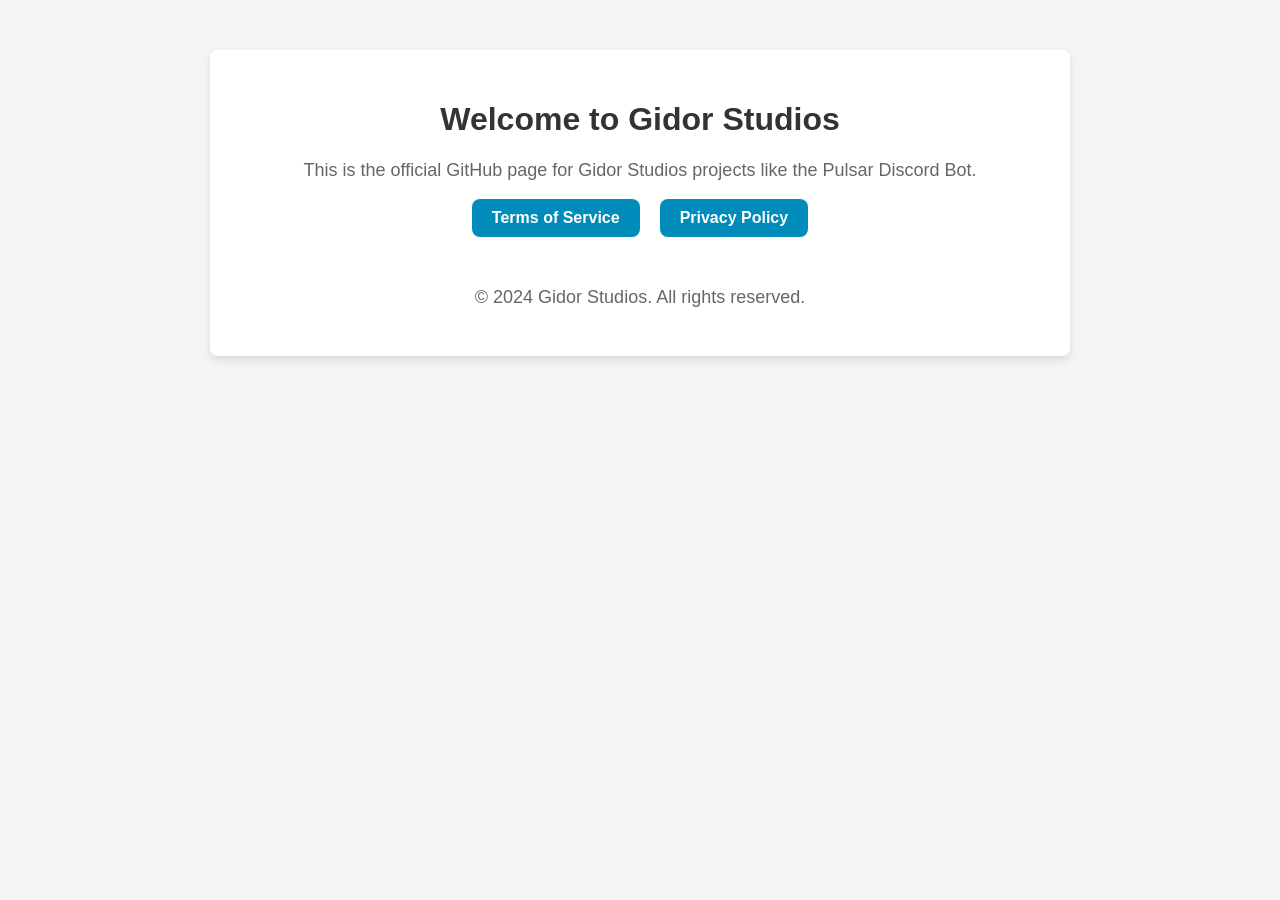
==== index.html @ 489976d1 "feat(pages): add basic pages" ====
<!DOCTYPE html>
<html lang="en">

<head>
    <meta charset="UTF-8">
    <meta name="viewport" content="width=device-width, initial-scale=1.0">
    <title>Gidor Studios</title>
    <style>
        body {
            font-family: Arial, sans-serif;
            background-color: #f4f4f4;
            margin: 0;
            padding: 0;
        }

        .container {
            max-width: 800px;
            margin: 50px auto;
            background-color: white;
            padding: 30px;
            border-radius: 8px;
            box-shadow: 0 4px 8px rgba(0, 0, 0, 0.1);
        }

        h1 {
            text-align: center;
            color: #333;
        }

        p {
            text-align: center;
            color: #666;
            font-size: 18px;
        }

        ul {
            list-style-type: none;
            padding: 0;
            display: flex;
            justify-content: center;
            gap: 20px;
        }

        ul li {
            background-color: #008CBA;
            border-radius: 8px;
            padding: 10px 20px;
        }

        ul li a {
            text-decoration: none;
            color: white;
            font-weight: bold;
        }

        ul li a:hover {
            color: #fff;
            text-decoration: underline;
        }

        .footer {
            text-align: center;
            margin-top: 50px;
            font-size: 14px;
            color: #888;
        }
    </style>
</head>

<body>
    <div class="container">
        <h1>Welcome to Gidor Studios</h1>
        <p>This is the official GitHub page for Gidor Studios projects like the Pulsar Discord Bot.</p>

        <ul>
            <li><a href="termsofservice.html">Terms of Service</a></li>
            <li><a href="privacy.html">Privacy Policy</a></li>
        </ul>

        <div class="footer">
            <p>&copy; 2024 Gidor Studios. All rights reserved.</p>
        </div>
    </div>
</body>

</html>
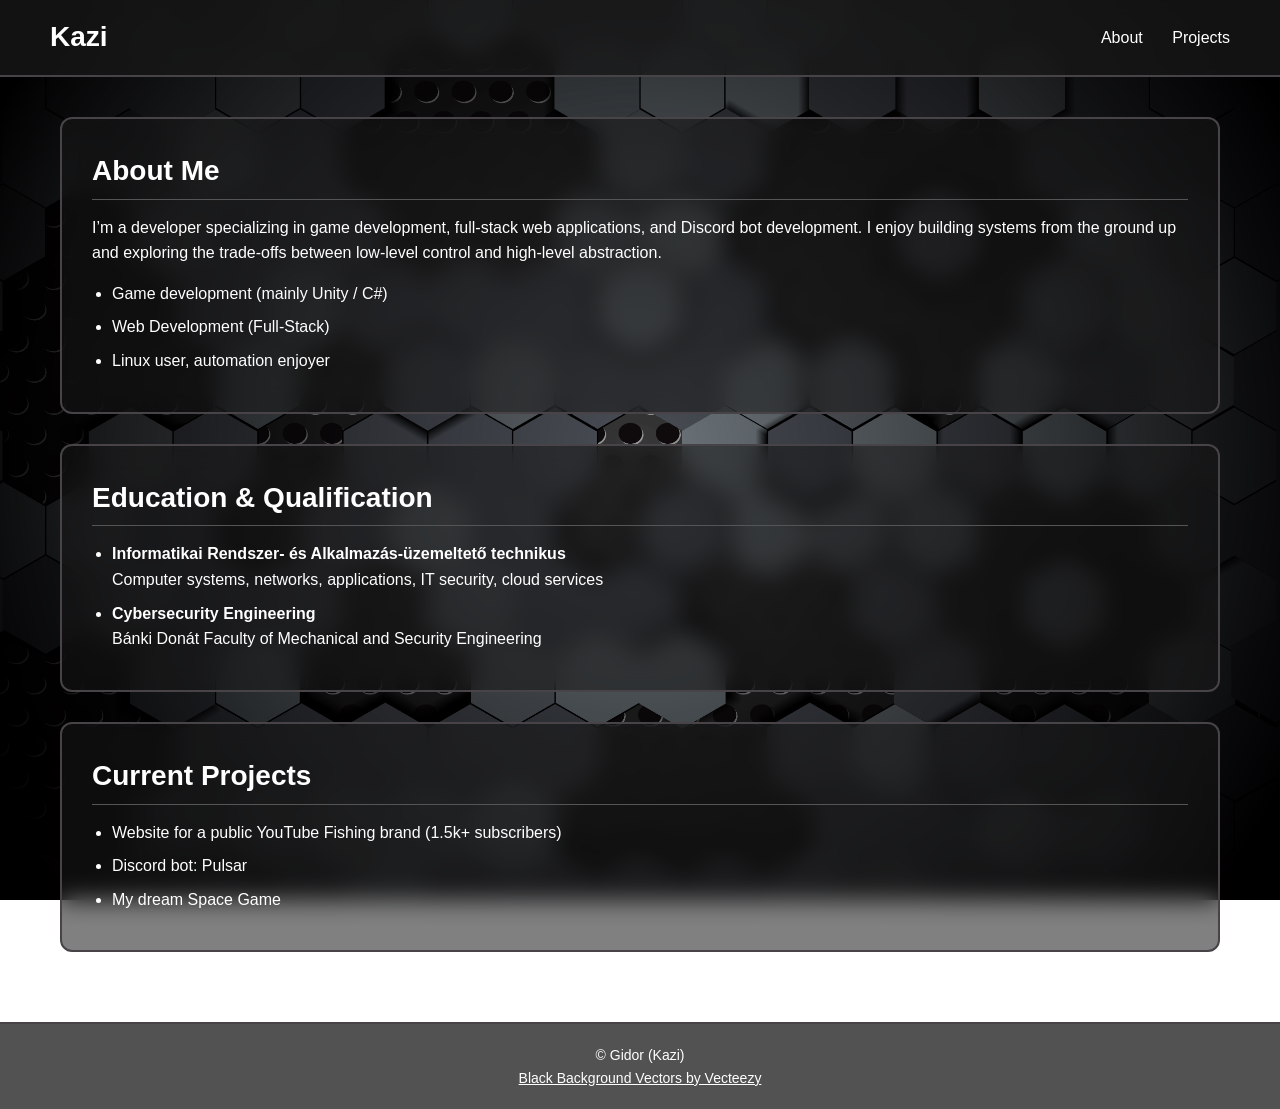
==== commit 30db3f3a: "initial commit" ====
--- a/index.html
+++ b/index.html
@@ -1,86 +1,63 @@
 <!DOCTYPE html>
 <html lang="en">
-
 <head>
     <meta charset="UTF-8">
-    <meta name="viewport" content="width=device-width, initial-scale=1.0">
-    <title>Gidor Studios</title>
-    <style>
-        body {
-            font-family: Arial, sans-serif;
-            background-color: #f4f4f4;
-            margin: 0;
-            padding: 0;
-        }
+    <title>MrGidor</title>
+    <link rel="stylesheet" href="/assets/css/style.css">
+</head>
+<body>
+<div class="container">
+<header>
+    <h1>Kazi</h1>
+    <nav>
+        <a href="/index.html">About</a>
+        <a href="/public/projects.html">Projects</a>
+    </nav>
+</header>
 
-        .container {
-            max-width: 800px;
-            margin: 50px auto;
-            background-color: white;
-            padding: 30px;
-            border-radius: 8px;
-            box-shadow: 0 4px 8px rgba(0, 0, 0, 0.1);
-        }
+<main>
+    <div class="section">
+        <h2>About Me</h2>
+        <p>
+            I’m a developer specializing in game development, full-stack web applications, and Discord bot development. 
+            I enjoy building systems from the ground up and exploring the trade-offs between low-level control and high-level abstraction.
+        </p>
 
-        h1 {
-            text-align: center;
-            color: #333;
-        }
+        <ul class="list">
+            <li>Game development (mainly Unity / C#)</li>
+            <li>Web Development (Full-Stack)</li>
+            <li>Linux user, automation enjoyer</li>
+        </ul>
+    </div>
 
-        p {
-            text-align: center;
-            color: #666;
-            font-size: 18px;
-        }
+    <div class="section">
+        <h2>Education & Qualification</h2>
+        <ul class="list">
+            <li>
+                <strong>Informatikai Rendszer- és Alkalmazás-üzemeltető technikus</strong><br>
+                Computer systems, networks, applications, IT security, cloud services
+            </li>
+            <li>
+                <strong>Cybersecurity Engineering</strong><br>
+                Bánki Donát Faculty of Mechanical and Security Engineering
+            </li>
+        </ul>
+    </div>
 
-        ul {
-            list-style-type: none;
-            padding: 0;
-            display: flex;
-            justify-content: center;
-            gap: 20px;
-        }
+    <div class="section">
+        <h2>Current Projects</h2>
+        <ul class="list">
+            <li>Website for a public YouTube Fishing brand (1.5k+ subscribers)</li>
+            <li>Discord bot: Pulsar</li>
+            <li>My dream Space Game</li>
+        </ul>
+    </div>
+</main>
+<footer>
+    <p>© <?= date("Y") ?> Gidor (Kazi)</p>
+    <a href="https://www.vecteezy.com/free-vector/black-background">Black Background Vectors by Vecteezy</a>
+</footer>
+</div>
+</body>
+</html>
 
-        ul li {
-            background-color: #008CBA;
-            border-radius: 8px;
-            padding: 10px 20px;
-        }
-
-        ul li a {
-            text-decoration: none;
-            color: white;
-            font-weight: bold;
-        }
-
-        ul li a:hover {
-            color: #fff;
-            text-decoration: underline;
-        }
-
-        .footer {
-            text-align: center;
-            margin-top: 50px;
-            font-size: 14px;
-            color: #888;
-        }
-    </style>
-</head>
-
-<body>
-    <div class="container">
-        <h1>Welcome to Gidor Studios</h1>
-        <p>This is the official GitHub page for Gidor Studios projects like the Pulsar Discord Bot.</p>
-
-        <ul>
-            <li><a href="termsofservice.html">Terms of Service</a></li>
-            <li><a href="privacy.html">Privacy Policy</a></li>
-        </ul>
-
-        <div class="footer">
-            <p>&copy; 2024 Gidor Studios. All rights reserved.</p>
-        </div>
-    </div>
-</body>
-
-</html>
--- a/assets/css/style.css
+++ b/assets/css/style.css
@@ -0,0 +1,156 @@
+* {
+    margin: 0;
+    padding: 0;
+    box-sizing: border-box;
+    font-family: "Poppins", sans-serif;
+}
+
+body {
+    background: url('/assets/img/bg.jpg') no-repeat center center fixed;
+    background-size: cover;
+    color: #fff;
+    line-height: 1.6;
+}
+
+header {
+    background: rgba(25, 25, 25, 0.75);
+    backdrop-filter: blur(10px);
+    padding: 15px 50px;
+    display: flex;
+    justify-content: space-between;
+    align-items: center;
+    border-bottom: 2px solid #474346;
+}
+
+header h1 {
+    font-size: 28px;
+}
+
+.list {
+    margin-top: 15px;
+    padding-left: 20px;
+}
+
+.list li {
+    margin-bottom: 8px;
+}
+
+nav a {
+    margin-left: 25px;
+    color: #fff;
+    text-decoration: none;
+    font-weight: 500;
+    transition: color 0.3s;
+}
+
+nav a:hover {
+    color: #ffd700;
+}
+
+.container {
+    display: flex;
+    flex-direction: column;
+    min-height: 100vh;
+}
+
+main {
+    max-width: 1200px;
+    margin: 40px auto;
+    flex: 1;
+    padding: 0 20px;
+}
+
+.section {
+    background: rgba(25, 25, 25, 0.55);
+    backdrop-filter: blur(12px);
+    border: 2px solid #474346;
+    border-radius: 12px;
+    padding: 30px;
+    margin-bottom: 30px;
+}
+
+footer a {
+    color: white;
+}
+
+
+ul li a {
+    color: white;
+}
+
+
+p a {
+    color: white;
+}
+
+
+.section h2 {
+    font-size: 28px;
+    margin-bottom: 15px;
+    border-bottom: 1px solid #555;
+    padding-bottom: 5px;
+}
+
+.section p {
+    font-size: 16px;
+}
+
+.btn {
+    display: inline-block;
+    padding: 12px 25px;
+    font-size: 16px;
+    font-weight: 600;
+    border-radius: 40px;
+    background: #fff;
+    color: #333;
+    text-decoration: none;
+    margin-top: 15px;
+    transition: transform 0.2s, background 0.3s;
+}
+
+.btn:hover {
+    transform: translateY(-2px);
+    background: #f0f0f0;
+}
+
+.project-grid {
+    display: grid;
+    grid-template-columns: repeat(auto-fit, minmax(280px, 1fr));
+    gap: 20px;
+}
+
+.project-card {
+    background: rgba(15, 15, 15, 0.75);
+    border: 1px solid #474346;
+    border-radius: 12px;
+    padding: 20px;
+}
+
+.project-card h3 {
+    margin-bottom: 10px;
+}
+
+footer {
+    text-align: center;
+    padding: 20px;
+    background: rgba(25, 25, 25, 0.75);
+    backdrop-filter: blur(10px);
+    border-top: 2px solid #474346;
+    font-size: 14px;
+}
+
+@media (max-width: 768px) {
+    header {
+        flex-direction: column;
+        align-items: flex-start;
+    }
+
+    nav {
+        margin-top: 10px;
+    }
+
+    nav a {
+        margin-left: 0;
+        margin-right: 15px;
+    }
+}
